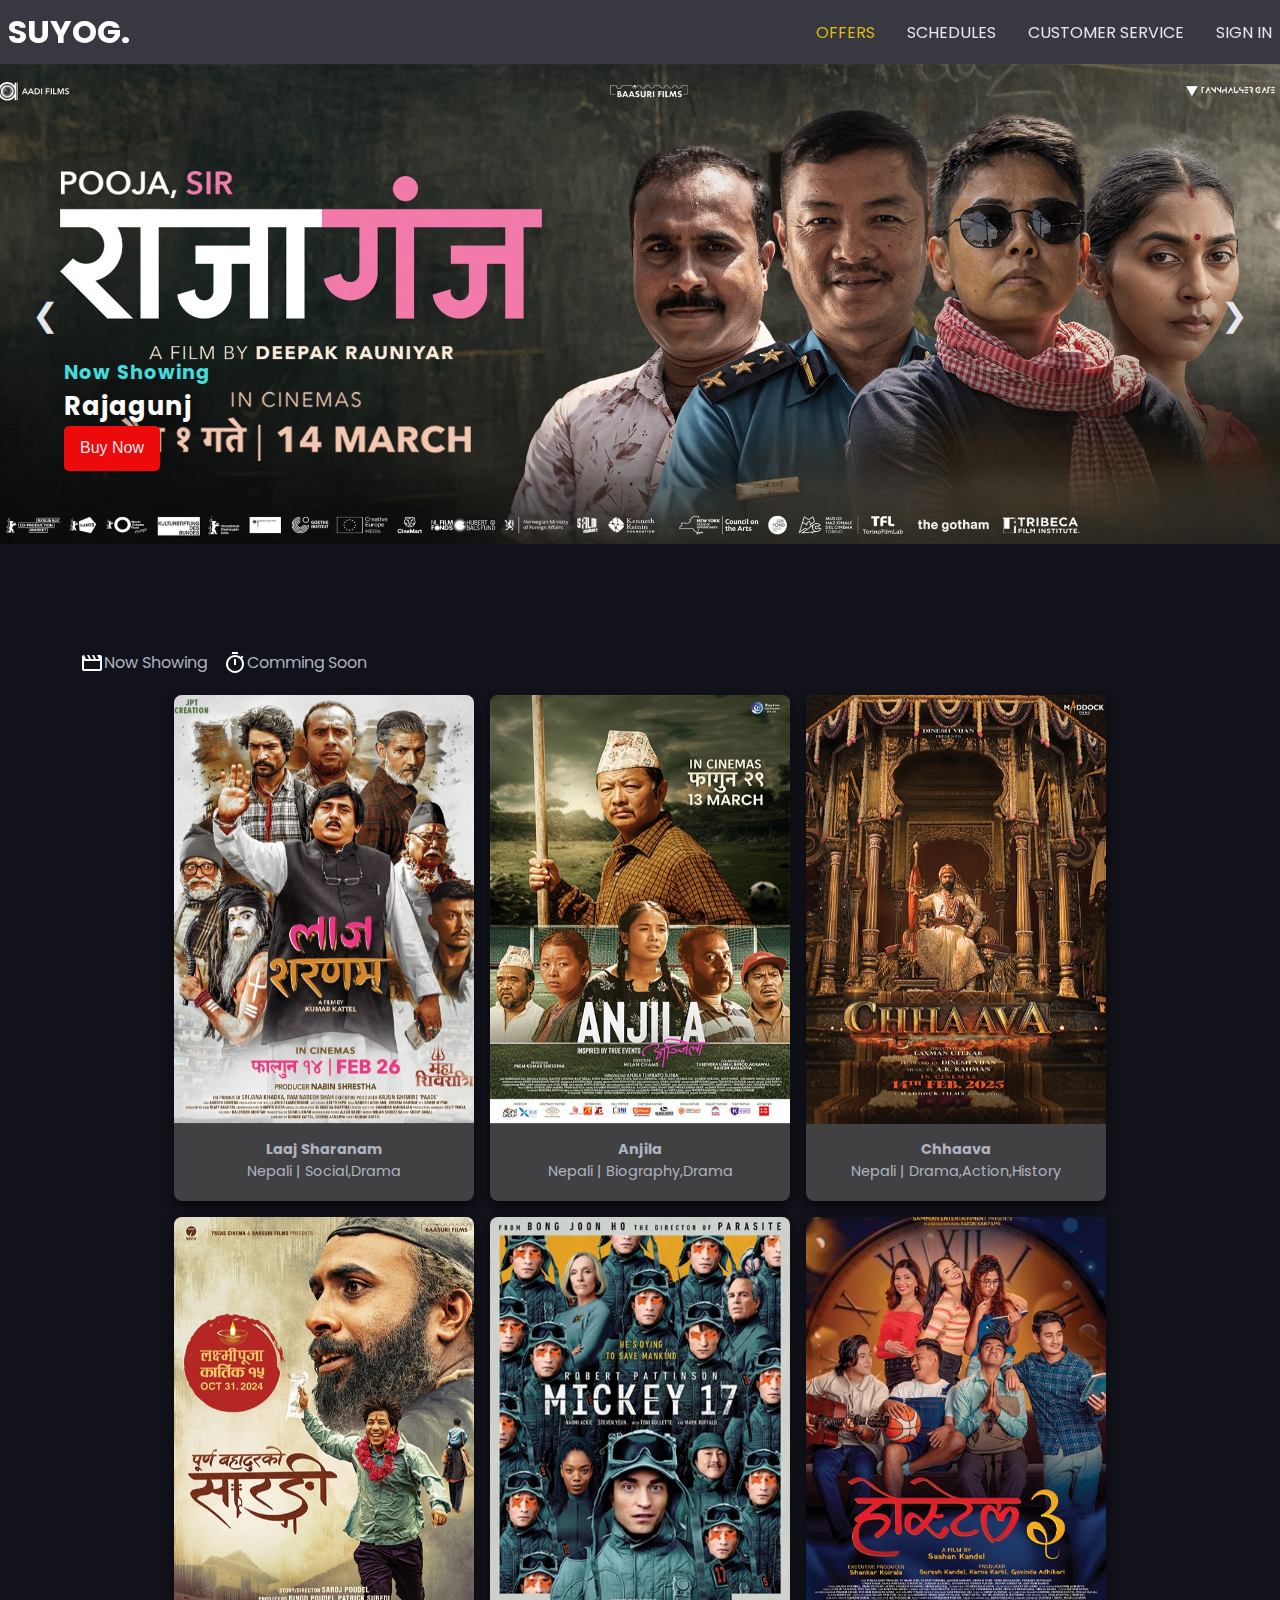
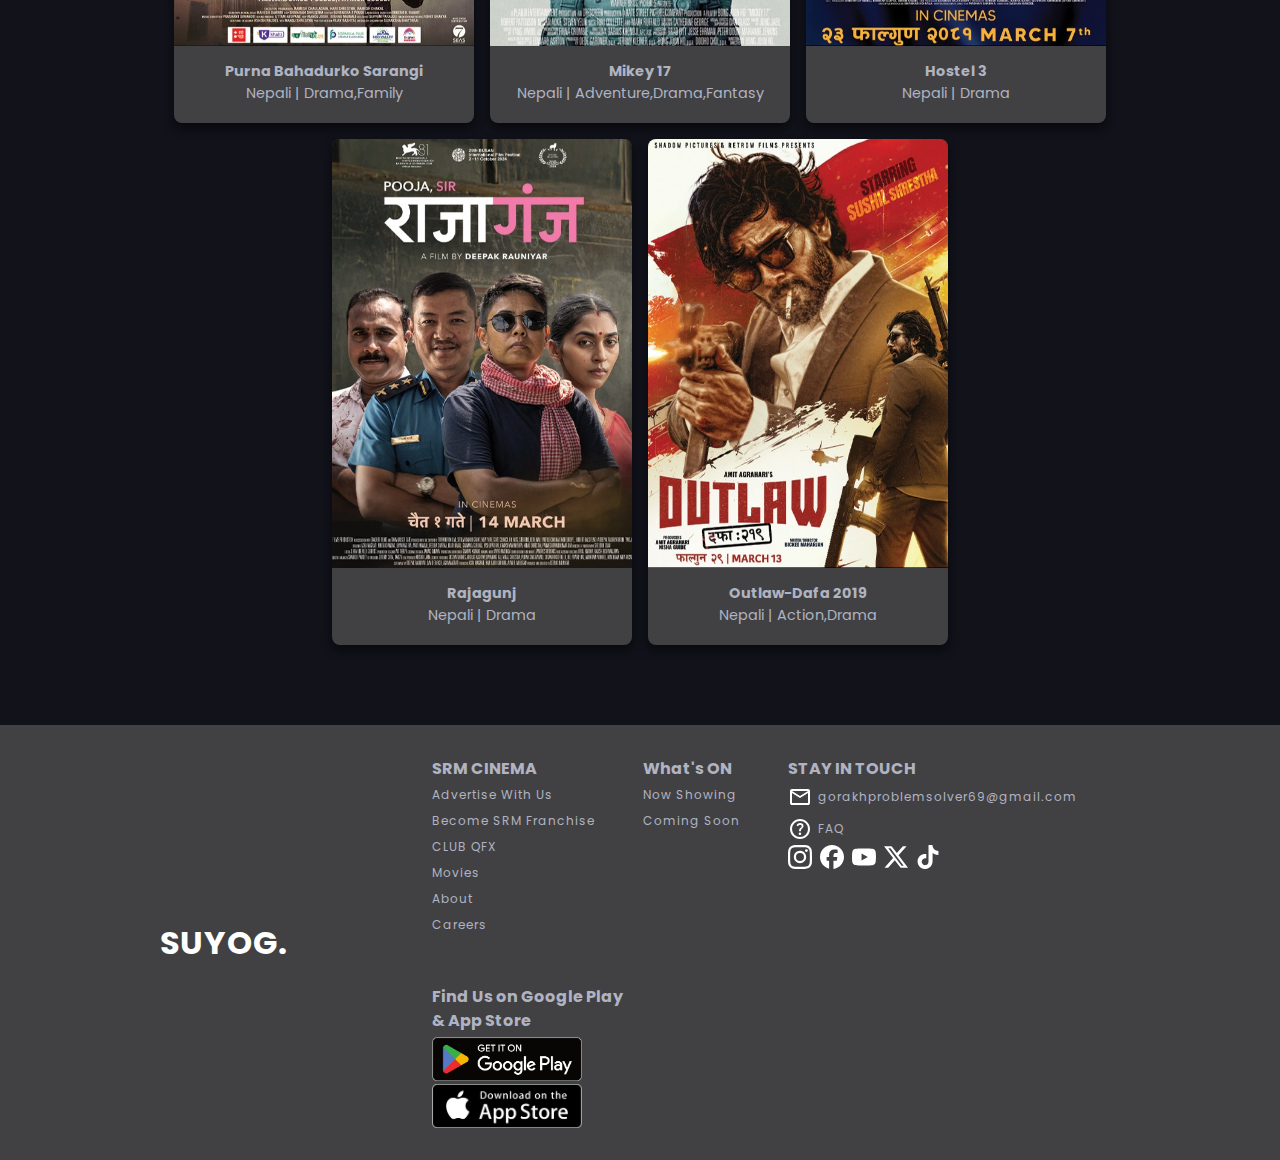
==== Ticket-booking/index.html @ 9e6533c9 "udpate" ====
<!DOCTYPE html>
<html lang="en">
  <head>
    <meta charset="UTF-8" />
    <meta name="viewport" content="width=device-width, initial-scale=1.0" />
    <title>Online Ticket Booking System</title>
    <link rel="stylesheet" href="style.css" />
    <script type="text/javascript" src="app.js" defer></script>
  </head>
  <body>
    <div id="root">
      <div class="app" id="app">
        <div class="navbar">
          <div class="logo">
            <h1>SUYOG.</h1>
          </div>
          <ul class="nav-links">
            <li class="nav-link"><a href="#">Offers</a></li>
            <li class="nav-link"><a href="#">Schedules</a></li>
            <li class="nav-link"><a href="#">Customer Service</a></li>
            <li class="nav-link"><a href="#">Sign In</a></li>
            <li id="open" onclick="openSlider()"><svg xmlns="http://www.w3.org/2000/svg" height="24px" viewBox="0 -960 960 960" width="24px" fill="#e3e3e3"><path d="M120-240v-80h720v80H120Zm0-200v-80h720v80H120Zm0-200v-80h720v80H120Z"/></svg></li>
          </ul>
        </div>

        <div class="sidebar">
          <ul class="side-links">
            <li class="side-link" onclick="closeSlider()"><svg xmlns="http://www.w3.org/2000/svg" viewBox="0 -960 960 960" fill="#e3e3e3"><path d="m256-200-56-56 224-224-224-224 56-56 224 224 224-224 56 56-224 224 224 224-56 56-224-224-224 224Z"/></svg></li>
            <li class="side-link hover"><a href="#">Cusomer Service</a></li>
            <li class="side-link hover"><a href="#">Schedules</a></li>
            <li class="side-link hover"><a href="#">Offers</a></li>
            <li class="side-link hover"><a href="#">Privacy Policy</a></li>
            <li class="side-link hover"><a href="#">Terms and Services</a></li>
            <div class="login-btn">
              <a href="#">Sign In</a>
            </div>
          </ul>
        </div>

        <div class="home">
          <div class="slider-container">
            <div class="slide">
              <div class="slider">
                <img
                  src="./assets/1741675901266-rajagunjbanner.jpg"
                  alt=""
                />
                <div class="banner-text">
                  <h6>Now Showing</h6>
                  <h1>Rajagunj</h1>
                  <button>Buy Now</button>
                </div>
              </div>
    
              <div class="slider">
                <img
                  src="./assets/1741675747371-anjilabanner.jpg"
                  alt=""
                />
                <div class="banner-text">
                  <h6>Now Showing</h6>
                  <h1>Anjila</h1>
                  <button>Buy Now</button>
                </div>
              </div>
    
              <div class="slider">
                <img
                  src="./assets/1741675829315-outlawbanner.jpg"
                  alt=""
                />
                <div class="banner-text">
                  <h6>Now Showing</h6>
                  <h1>Outlaw-Dafa 219</h1>
                  <button>Buy Now</button>
                </div>
              </div>
    
              <div class="slider">
                <img
                  src="./assets/1741675901266-rajagunjbanner.jpg"
                  alt=""
                />
                <div class="banner-text">
                  <h6>Now Showing</h6>
                  <h1>Rajagunj</h1>
                  <button>Buy Now</button>
                </div>
              </div>
    
              <div class="slider">
                <img
                  src="./assets/1741675747371-anjilabanner.jpg"
                  alt=""
                />
                <div class="banner-text">
                  <h6>Now Showing</h6>
                  <h1>Outlaw- Dafa 219</h1>
                  <button>Buy Now</button>
                </div>
              </div>
            </div>
            <div class="controls">
              <div class="left" onclick="prevSlide()">&#10094</div>
              <div class="right" onclick="nextSlide()">&#10095</div>
            </div>
          </div>

          <div class="movies-container">
            <div class="title">
              <ul>
                <li>
                  <svg xmlns="http://www.w3.org/2000/svg" height="24px" viewBox="0 -960 960 960" width="24px" fill="#e3e3e3"><path d="m160-800 80 160h120l-80-160h80l80 160h120l-80-160h80l80 160h120l-80-160h120q33 0 56.5 23.5T880-720v480q0 33-23.5 56.5T800-160H160q-33 0-56.5-23.5T80-240v-480q0-33 23.5-56.5T160-800Zm0 240v320h640v-320H160Zm0 0v320-320Z"/></svg>
                  <span>Now Showing</span>
                </li>
                <li>
                  <svg xmlns="http://www.w3.org/2000/svg" height="24px" viewBox="0 -960 960 960" width="24px" fill="#e3e3e3"><path d="M360-840v-80h240v80H360Zm80 440h80v-240h-80v240Zm40 320q-74 0-139.5-28.5T226-186q-49-49-77.5-114.5T120-440q0-74 28.5-139.5T226-694q49-49 114.5-77.5T480-800q62 0 119 20t107 58l56-56 56 56-56 56q38 50 58 107t20 119q0 74-28.5 139.5T734-186q-49 49-114.5 77.5T480-80Zm0-80q116 0 198-82t82-198q0-116-82-198t-198-82q-116 0-198 82t-82 198q0 116 82 198t198 82Zm0-280Z"/></svg>
                  <span>Comming Soon</span>
                </li>
              </ul>
            </div>
            <div class="movies">
              <div data-socials="Buy Now" class="movie-card">
                <img src="./assets/1.jpg" alt="movie-poster" loading="lazy">
                <div class="movie-info">
                  <h2>Laaj Sharanam</h2>
                  <span>Nepali | Social,Drama</span>
                </div>
              </div>
              <div data-socials="Buy Now" class="movie-card">
                <img src="./assets/2.jpg" alt="movie-poster" loading="lazy">
                <div class="movie-info">
                  <h2>Anjila</h2>
                  <span>Nepali | Biography,Drama</span>
                </div>
              </div>
              <div data-socials="Buy Now" class="movie-card">
                <img src="./assets/3.jpg" alt="movie-poster" loading="lazy">
                <div class="movie-info">
                  <h2>Chhaava</h2>
                  <span>Nepali | Drama,Action,History</span>
                </div>
              </div>
              <div data-socials="Buy Now" class="movie-card">
                <img src="./assets/4.jpg" alt="movie-poster" loading="lazy">
                <div class="movie-info">
                  <h2>Purna Bahadurko Sarangi</h2>
                  <span>Nepali | Drama,Family</span>
                </div>
              </div>
              <div data-socials="Buy Now" class="movie-card">
                <img src="./assets/5.jpg" alt="movie-poster" loading="lazy">
                <div class="movie-info">
                  <h2>Mikey 17</h2>
                  <span>Nepali | Adventure,Drama,Fantasy</span>
                </div>
              </div>
              <div data-socials="Buy Now" class="movie-card">
                <img src="./assets/6.jpg" alt="movie-poster" loading="lazy">
                <div class="movie-info">
                  <h2>Hostel 3</h2>
                  <span>Nepali | Drama</span>
                </div>
              </div>
              <div data-socials="Buy Now" class="movie-card">
                <img src="./assets/7.jpg" alt="movie-poster" loading="lazy">
                <div class="movie-info">
                  <h2>Rajagunj</h2>
                  <span>Nepali | Drama</span>
                </div>
              </div>
              <div data-socials="Buy Now" class="movie-card">
                <img src="./assets/8.jpg" alt="movie-poster" loading="lazy">
                <div class="movie-info">
                  <h2>Outlaw-Dafa 2019</h2>
                  <span>Nepali | Action,Drama</span>
                </div>
              </div>
            </div>
          </div>
        </div>
        <div class="footer">
          <div class="footer-left">
            <div class="footer-logo">
              <h1>SUYOG.</h1>
            </div>
          </div>
          <div class="footer-right">
            <div class="footer-links-cont">
              <div class="links-1">
                <h4>SRM CINEMA</h4>
                <ul>
                  <li><a href="#">Advertise With Us</a></li>
                  <li><a href="#">Become SRM Franchise</a></li>
                  <li><a href="#">CLUB QFX</a></li>
                  <li><a href="#">Movies</a></li>
                  <li><a href="#">About</a></li>
                  <li><a href="#">Careers</a></li>
                </ul>
              </div>
              
              <div class="links-2">
                <h4>What's ON</h4>
                <ul>
                  <li><a href="#">Now Showing</a></li>
                  <li><a href="#">Coming Soon</a></li>
                </ul>
              </div>

              <div class="links-3">
                <h4>STAY IN TOUCH</h4>
                <ul>
                  <li class="gorakh">
                    <a href="#">
                    <svg xmlns="http://www.w3.org/2000/svg" height="24px" viewBox="0 -960 960 960" width="24px" fill="#e3e3e3"><path d="M160-160q-33 0-56.5-23.5T80-240v-480q0-33 23.5-56.5T160-800h640q33 0 56.5 23.5T880-720v480q0 33-23.5 56.5T800-160H160Zm320-280L160-640v400h640v-400L480-440Zm0-80 320-200H160l320 200ZM160-640v-80 480-400Z"/></svg>
                    <span>gorakhproblemsolver69@gmail.com</span>
                    </a>
                  </li>
                  <li class="gorakh">
                    <a href="#">
                    <svg xmlns="http://www.w3.org/2000/svg" height="24px" viewBox="0 -960 960 960" width="24px" fill="#e3e3e3"><path d="M478-240q21 0 35.5-14.5T528-290q0-21-14.5-35.5T478-340q-21 0-35.5 14.5T428-290q0 21 14.5 35.5T478-240Zm-36-154h74q0-33 7.5-52t42.5-52q26-26 41-49.5t15-56.5q0-56-41-86t-97-30q-57 0-92.5 30T342-618l66 26q5-18 22.5-39t53.5-21q32 0 48 17.5t16 38.5q0 20-12 37.5T506-526q-44 39-54 59t-10 73Zm38 314q-83 0-156-31.5T197-197q-54-54-85.5-127T80-480q0-83 31.5-156T197-763q54-54 127-85.5T480-880q83 0 156 31.5T763-763q54 54 85.5 127T880-480q0 83-31.5 156T763-197q-54 54-127 85.5T480-80Zm0-80q134 0 227-93t93-227q0-134-93-227t-227-93q-134 0-227 93t-93 227q0 134 93 227t227 93Zm0-320Z"/></svg>
                    <span>FAQ</span>
                    </a>
                  </li>
                  <div class="social-links">
                    <a style="--accent-icon:#FF0069;" href="#">
                      <svg role="img" viewBox="0 0 24 24" xmlns="http://www.w3.org/2000/svg"><title>Instagram</title><path d="M7.0301.084c-1.2768.0602-2.1487.264-2.911.5634-.7888.3075-1.4575.72-2.1228 1.3877-.6652.6677-1.075 1.3368-1.3802 2.127-.2954.7638-.4956 1.6365-.552 2.914-.0564 1.2775-.0689 1.6882-.0626 4.947.0062 3.2586.0206 3.6671.0825 4.9473.061 1.2765.264 2.1482.5635 2.9107.308.7889.72 1.4573 1.388 2.1228.6679.6655 1.3365 1.0743 2.1285 1.38.7632.295 1.6361.4961 2.9134.552 1.2773.056 1.6884.069 4.9462.0627 3.2578-.0062 3.668-.0207 4.9478-.0814 1.28-.0607 2.147-.2652 2.9098-.5633.7889-.3086 1.4578-.72 2.1228-1.3881.665-.6682 1.0745-1.3378 1.3795-2.1284.2957-.7632.4966-1.636.552-2.9124.056-1.2809.0692-1.6898.063-4.948-.0063-3.2583-.021-3.6668-.0817-4.9465-.0607-1.2797-.264-2.1487-.5633-2.9117-.3084-.7889-.72-1.4568-1.3876-2.1228C21.2982 1.33 20.628.9208 19.8378.6165 19.074.321 18.2017.1197 16.9244.0645 15.6471.0093 15.236-.005 11.977.0014 8.718.0076 8.31.0215 7.0301.0839m.1402 21.6932c-1.17-.0509-1.8053-.2453-2.2287-.408-.5606-.216-.96-.4771-1.3819-.895-.422-.4178-.6811-.8186-.9-1.378-.1644-.4234-.3624-1.058-.4171-2.228-.0595-1.2645-.072-1.6442-.079-4.848-.007-3.2037.0053-3.583.0607-4.848.05-1.169.2456-1.805.408-2.2282.216-.5613.4762-.96.895-1.3816.4188-.4217.8184-.6814 1.3783-.9003.423-.1651 1.0575-.3614 2.227-.4171 1.2655-.06 1.6447-.072 4.848-.079 3.2033-.007 3.5835.005 4.8495.0608 1.169.0508 1.8053.2445 2.228.408.5608.216.96.4754 1.3816.895.4217.4194.6816.8176.9005 1.3787.1653.4217.3617 1.056.4169 2.2263.0602 1.2655.0739 1.645.0796 4.848.0058 3.203-.0055 3.5834-.061 4.848-.051 1.17-.245 1.8055-.408 2.2294-.216.5604-.4763.96-.8954 1.3814-.419.4215-.8181.6811-1.3783.9-.4224.1649-1.0577.3617-2.2262.4174-1.2656.0595-1.6448.072-4.8493.079-3.2045.007-3.5825-.006-4.848-.0608M16.953 5.5864A1.44 1.44 0 1 0 18.39 4.144a1.44 1.44 0 0 0-1.437 1.4424M5.8385 12.012c.0067 3.4032 2.7706 6.1557 6.173 6.1493 3.4026-.0065 6.157-2.7701 6.1506-6.1733-.0065-3.4032-2.771-6.1565-6.174-6.1498-3.403.0067-6.156 2.771-6.1496 6.1738M8 12.0077a4 4 0 1 1 4.008 3.9921A3.9996 3.9996 0 0 1 8 12.0077"/></svg>
                    </a>
                    <a style="--accent-icon:#0866FF;" href="#">
                      <svg role="img" viewBox="0 0 24 24" xmlns="http://www.w3.org/2000/svg"><title>Facebook</title><path d="M9.101 23.691v-7.98H6.627v-3.667h2.474v-1.58c0-4.085 1.848-5.978 5.858-5.978.401 0 .955.042 1.468.103a8.68 8.68 0 0 1 1.141.195v3.325a8.623 8.623 0 0 0-.653-.036 26.805 26.805 0 0 0-.733-.009c-.707 0-1.259.096-1.675.309a1.686 1.686 0 0 0-.679.622c-.258.42-.374.995-.374 1.752v1.297h3.919l-.386 2.103-.287 1.564h-3.246v8.245C19.396 23.238 24 18.179 24 12.044c0-6.627-5.373-12-12-12s-12 5.373-12 12c0 5.628 3.874 10.35 9.101 11.647Z"/></svg>
                    </a>
                    <a style="--accent-icon:#FF0000;" href="#">
                      <svg role="img" viewBox="0 0 24 24" xmlns="http://www.w3.org/2000/svg"><title>YouTube</title><path d="M23.498 6.186a3.016 3.016 0 0 0-2.122-2.136C19.505 3.545 12 3.545 12 3.545s-7.505 0-9.377.505A3.017 3.017 0 0 0 .502 6.186C0 8.07 0 12 0 12s0 3.93.502 5.814a3.016 3.016 0 0 0 2.122 2.136c1.871.505 9.376.505 9.376.505s7.505 0 9.377-.505a3.015 3.015 0 0 0 2.122-2.136C24 15.93 24 12 24 12s0-3.93-.502-5.814zM9.545 15.568V8.432L15.818 12l-6.273 3.568z"/></svg>
                    </a>
                    <a style="--accent-icon:#000000;" href="#">
                      <svg role="img" viewBox="0 0 24 24" xmlns="http://www.w3.org/2000/svg"><title>X</title><path d="M18.901 1.153h3.68l-8.04 9.19L24 22.846h-7.406l-5.8-7.584-6.638 7.584H.474l8.6-9.83L0 1.154h7.594l5.243 6.932ZM17.61 20.644h2.039L6.486 3.24H4.298Z"/></svg>
                    </a>
                    <a style="--accent-icon:#000000;" href="#">
                      <svg role="img" viewBox="0 0 24 24" xmlns="http://www.w3.org/2000/svg"><title>TikTok</title><path d="M12.525.02c1.31-.02 2.61-.01 3.91-.02.08 1.53.63 3.09 1.75 4.17 1.12 1.11 2.7 1.62 4.24 1.79v4.03c-1.44-.05-2.89-.35-4.2-.97-.57-.26-1.1-.59-1.62-.93-.01 2.92.01 5.84-.02 8.75-.08 1.4-.54 2.79-1.35 3.94-1.31 1.92-3.58 3.17-5.91 3.21-1.43.08-2.86-.31-4.08-1.03-2.02-1.19-3.44-3.37-3.65-5.71-.02-.5-.03-1-.01-1.49.18-1.9 1.12-3.72 2.58-4.96 1.66-1.44 3.98-2.13 6.15-1.72.02 1.48-.04 2.96-.04 4.44-.99-.32-2.15-.23-3.02.37-.63.41-1.11 1.04-1.36 1.75-.21.51-.15 1.07-.14 1.61.24 1.64 1.82 3.02 3.5 2.87 1.12-.01 2.19-.66 2.77-1.61.19-.33.4-.67.41-1.06.1-1.79.06-3.57.07-5.36.01-4.03-.01-8.05.02-12.07z"/></svg>
                    </a>
                  </div>
                </ul>
              </div>

              <div class="links-4">
                <h4>Find Us on Google Play <br>
                 & App Store </h4>
                <a href="#">
                  <img src="./assets/Google_Play_Store_badge_EN.7796d8ab.png" alt="google_play_store">
                </a>
                <a href="#">
                  <img src="./assets/Download_on_the_App_Store_Badge.svg.e25727d7.png" alt="apple_store">
                </a>
              </div>
            </div>
          </div>
        </div>
      </div>
    </div>
  </body>
</html>
---- Ticket-booking/style.css ----
@import url("https://fonts.googleapis.com/css2?family=Poppins:ital,wght@0,100;0,200;0,300;0,400;0,500;0,600;0,700;0,800;0,900;1,100;1,200;1,300;1,400;1,500;1,600;1,700;1,800;1,900&display=swap");
@import url("https://fonts.googleapis.com/css2?family=Anton&display=swap");

* {
  padding: 0;
  margin: 0;
  box-sizing: border-box;
  /* outline: 1px solid red; */
}

:root {
  --base-clr: #11121a;
  --line-clr: #42434a;
  --hover-clr: #222533;
  --pure-white: #ffffff;
  --text-clr: #e6e6ef;
  --accent-clr: #5e63ff;
  --secondary-text-clr: #b0b3c1;
  --pure-dark: #000000;
  --exp-color: #0a0f1e;
}

html {
  background-color: var(--base-clr);
}

a,
h1,
h2,
h3,
h4,
h5,
h6,
span,
p {
  text-decoration: none;
  line-height: 1.5;
  color: var(--secondary-text-clr);
}

span {
  color: var(--secondary-text-clr);
  line-height: 1.5;
}

li {
  list-style-type: none;
}

svg {
  height: 32px;
  fill: var(--pure-white);
}

/*====== BODY =======*/

body {
  height: 100dvh;
  width: 100%;
  max-width: 1600px;
  min-height: 100dvh;
  margin: 0 auto;
  font-family: "Poppins", sans-serif;
  scroll-behavior: smooth;
  background-color: var(--base-clr);
}

.app {
  width: 100%;
  background-color: var(--base-clr);
}

/*====== NAVIGATION BAR =======*/

.navbar {
  width: 100%;
  display: flex;
  align-items: center;
  padding: 0.5em;
  background-color: #42434acb;
  position: sticky;
  align-self: start;
  z-index: 10;
  top: 0;
}

.logo {
  margin-right: auto;
  position: relative;
}

.logo h1 {
  color: var(--pure-white);
}

.nav-links {
  display: flex;
  align-items: center;
  gap: 2em;
}

#open{
  display: none;
}

@media (max-width:700px){
  .nav-link{
    display: none;
  }

  #open{
    display: block;
  }
}

.nav-links li:nth-child(1) a {
  color: #e1bc17;
}

.nav-link a {
  text-transform: uppercase;
  color: var(--text-clr);
}

/*====== SIDEBAR =======*/
.sidebar {
  display: flex;
  background-color: #414143;
  width: 300px;
  height: 100dvh;
  position: fixed;
  right: -100%;
  z-index: 10;
  top: 0;
  transition: 300ms ease;
}


.sidebar.show{
  right: 0;
}

.side-links {
  display: flex;
  flex-direction: column;
  font-size: 1em;
  width: 100%;
}

.side-link {
  display: flex;
  padding: 0.85em;
  width: 100%;
  transition: 300ms ease;
}

.login-btn{
  display: flex;
  justify-content: center;
  margin-top:1em;
}

.login-btn a{
  background-color: blue;
  padding: .6em 1.2em;
  border-radius: 5px;
  transition: 300ms ease;
}

.login-btn a:hover{
  background-color: var(--hover-clr);
}

.hover:hover {
  background-color: var(--hover-clr);
}
.side-link svg {
  height: 54px;
  border-radius: 10px;
  transition: 300ms ease;
}

.side-link svg:hover {
  background-color: var(--hover-clr);
}



/*====== SLIDER =======*/

.home {
  min-height: 100dvh;
  display: flex;
  justify-content: center;
  align-items: center;
  flex-direction: column;
}

.slider-container {
  width: 100%;
  height: 100%;
  overflow: hidden;
  position: relative;
}

.slide {
  display: flex;
  /* overflow: hidden; */
  position: relative;
  transition: 300ms ease-in-out;
}

.slider {
  min-width: 100%;
  position: relative;
}

.slider img {
  width: 100%;
  object-fit: cover;
}

.banner-text {
  position: absolute;
  width: 100%;
  bottom: 0;
  /* top: 0;
  display: flex;
  flex-direction: column;
  justify-content: flex-end; */
  padding: 5em 4em;
}

.banner-text h6 {
  color: rgb(68, 219, 219);
  font-size: 1.2em;
  letter-spacing: 1px;
  word-spacing: 1px;
}

.banner-text h1 {
  font-size: clamp(1em, 2vw, 3em);
  /* font-size: 3em; */
  letter-spacing: 1px;
  word-spacing: 1px;
  color: var(--pure-white);
  text-shadow: 0 5px 10px rgba(0, 0, 0, 0.5);
}

.banner-text button {
  max-width: 120px;
  padding: 0.85em 1em;
  border-radius: 5px;
  font-size: 1em;
  border: none;
  background-color: #ec0a0a;
  color: var(--text-clr);
  box-shadow: 0 0 10px rgba(0, 0, 0, 0.05);
  transition: 300ms ease;
}

.banner-text button:hover {
  background-color: #1f1480fd;
}

.controls {
  display: flex;
  justify-content: center;
  gap: 5em;
  position: absolute;
  top: 40%;
  display: flex;
  justify-content: space-between;
  width: 100%;
}

.right,
.left {
  color: var(--text-clr);
  font-size: 2em;
  cursor: pointer;
  display: flex;
  padding: 1em;
  /* border-radius: 50%;
  padding: .2em .5em;
  background-color: rgba(0, 0, 0, 0.5); */
}

.right:hover,
.left:hover {
  color: rgba(0, 0, 0, 0.8);
}

/*====== MOVIES =======*/

.movies-container {
  width: 100%;
  padding: 5em;
}

.title ul {
  display: flex;
  gap: 1em;
}

.title li {
  display: flex;
  align-items: center;
  padding: 1em 0;
}

.movies {
  display: flex;
  gap: 1em;
  justify-content: center;
  align-items: center;
  flex-wrap: wrap;
}

.movie-card,
.movie-card-cs {
  background-color: #414143;
  border-radius: 8px;
  position: relative;
  box-shadow: 0 5px 10px rgba(0, 0, 0, 0.5);
}

.movie-card img,
.movie-card-cs img {
  width: 300px;
  border-radius: 8px 8px 0 0;
}

.movie-info {
  text-align: center;
  padding: 0.5em 0;
  min-height: 70px;
  overflow: hidden;
  line-height: 0;
}

.movie-info h2,
.movie-info span {
  font-size: 0.9em;
}

.movie-card::after,
.movie-card-cs::after {
  content: attr(data-socials);
  font-size: 1.2em;
  color: var(--text-clr);
  z-index: 10;
  position: absolute;
  top: 50%;
  left: 50%;
  transform: translate(-50%, 360%);
  padding: 0.2em 0.5em;
  border-radius: 10px;
  background-color: rgb(82, 178, 186);
  opacity: 0;
  transition: 300ms ease-in-out;
}

.movie-card:hover::after,
.movie-card-cs:hover::after {
  transform: translate(-50%, 50%);
  opacity: 1;
}

/*====== FOOTER =======*/

.footer {
  display: flex;
  padding: 2em 1em;
  background-color: #414143;
}

.footer-left {
  flex: 1;
  display: flex;
  justify-content: center;
  align-items: center;
}

.footer-logo h1 {
  color: var(--pure-white);
  letter-spacing: 1px;
}

.footer-right {
  flex: 2;
  display: flex;
  align-items: center;
  flex-direction: column;
}

.footer-links-cont {
  display: flex;
  gap: 3em;
  flex-wrap: wrap;
}

.links-1 a,
.links-2 a,
.links-3 a,
.links-4 a {
  font-size: 12px;
  letter-spacing: 1px;
  line-height: 2em;
  display: inline-flex;
  transition: 300ms ease;
}

.links-1 a:hover,
.links-2 a:hover,
.links-3 a:hover,
.links-4 a:hover {
  transform: scale(1.1);
}

.gorakh a {
  display: flex;
  align-items: center;
  gap: 0.5em;
}

.social-links {
  display: flex;
  gap: 0.5em;
}

.social-links svg {
  height: 24px;
  transition: 300ms ease;
}

.social-links svg:hover {
  fill: var(--accent-icon);
}

.links-4 {
  display: flex;
  flex-direction: column;
  gap: 0.2em;
}

.links-4 h4 {
  text-align: left;
}

.links-4 img {
  width: 150px;
}
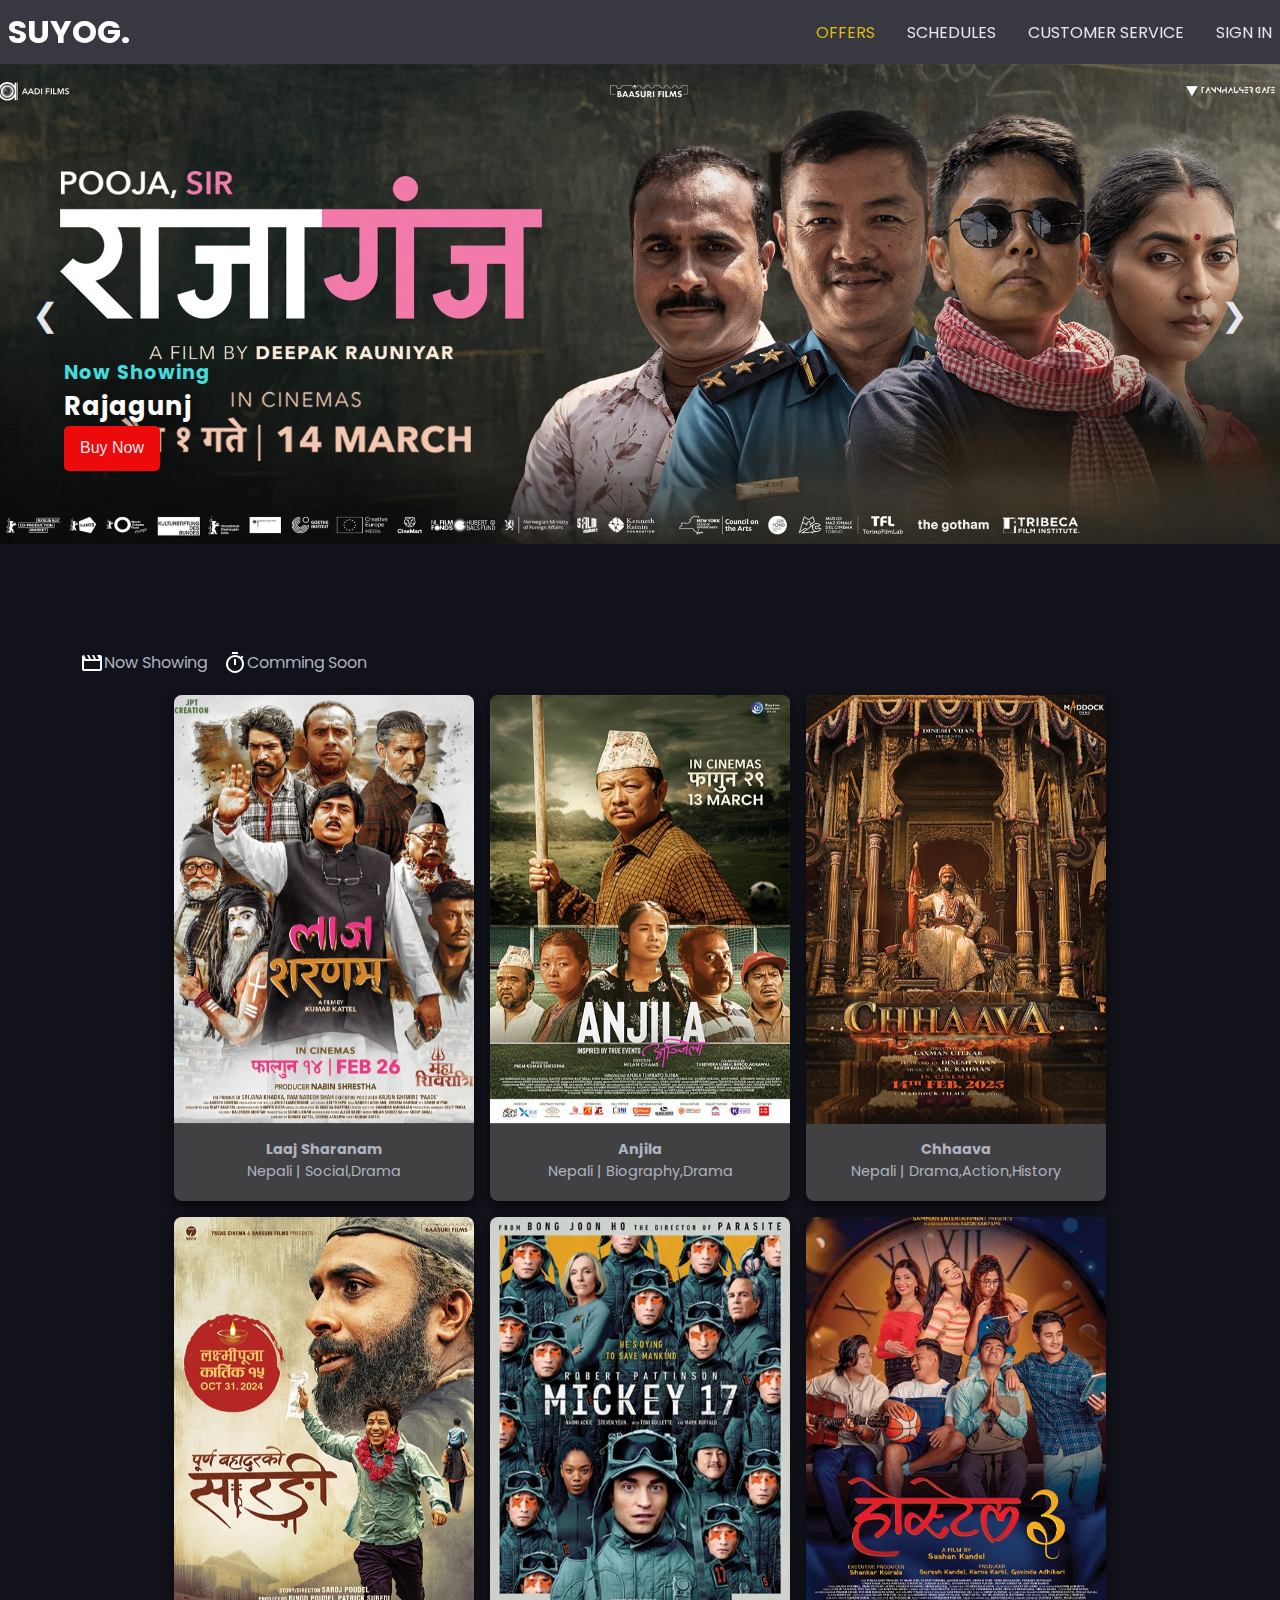
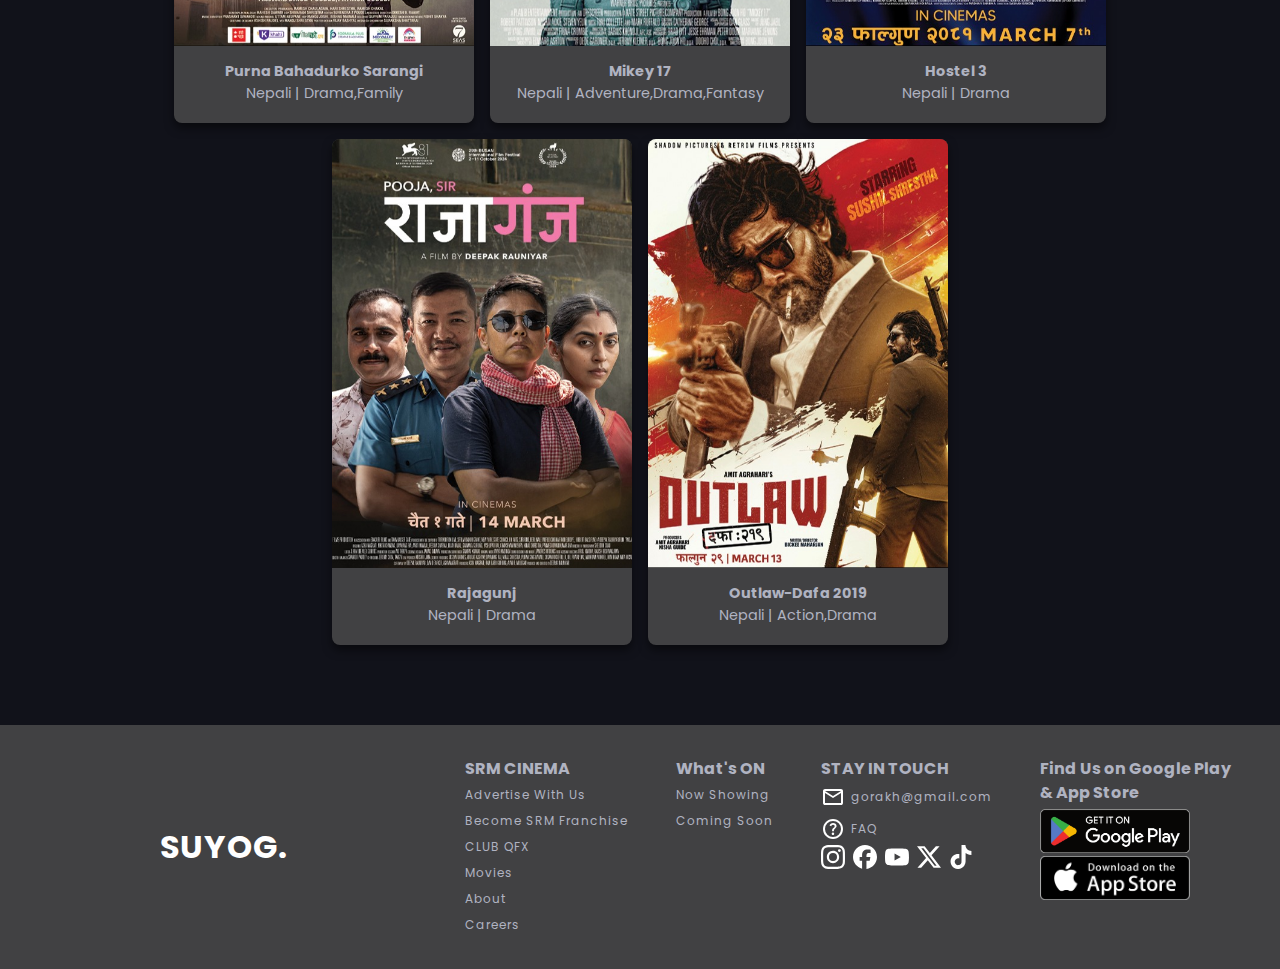
==== commit 339f936a: "update" ====
--- a/Ticket-booking/index.html
+++ b/Ticket-booking/index.html
@@ -193,7 +193,7 @@
                   <li><a href="#">Advertise With Us</a></li>
                   <li><a href="#">Become SRM Franchise</a></li>
                   <li><a href="#">CLUB QFX</a></li>
-                  <li><a href="#">Movies</a></li>
+                  <li><a href="index.html">Movies</a></li>
                   <li><a href="#">About</a></li>
                   <li><a href="#">Careers</a></li>
                 </ul>
@@ -202,8 +202,8 @@
               <div class="links-2">
                 <h4>What's ON</h4>
                 <ul>
-                  <li><a href="#">Now Showing</a></li>
-                  <li><a href="#">Coming Soon</a></li>
+                  <li><a href="index.html">Now Showing</a></li>
+                  <li><a href="comming_soon.html">Coming Soon</a></li>
                 </ul>
               </div>
 
@@ -211,9 +211,9 @@
                 <h4>STAY IN TOUCH</h4>
                 <ul>
                   <li class="gorakh">
-                    <a href="#">
+                    <a href="mailto:suyogido@gmail.com">
                     <svg xmlns="http://www.w3.org/2000/svg" height="24px" viewBox="0 -960 960 960" width="24px" fill="#e3e3e3"><path d="M160-160q-33 0-56.5-23.5T80-240v-480q0-33 23.5-56.5T160-800h640q33 0 56.5 23.5T880-720v480q0 33-23.5 56.5T800-160H160Zm320-280L160-640v400h640v-400L480-440Zm0-80 320-200H160l320 200ZM160-640v-80 480-400Z"/></svg>
-                    <span>gorakhproblemsolver69@gmail.com</span>
+                    <span>gorakh@gmail.com</span>
                     </a>
                   </li>
                   <li class="gorakh">
--- a/Ticket-booking/style.css
+++ b/Ticket-booking/style.css
@@ -115,6 +115,27 @@
 
 .nav-links li:nth-child(1) a {
   color: #e1bc17;
+}
+
+.nav-link{
+  position: relative;
+}
+
+.nav-link::after{
+  content: '';
+  position: absolute;
+  height: 4px;
+  width: 100%;
+  background-color: #2bd8ad;
+  left: 0;
+  bottom: 0;
+  transform: scaleX(0);
+  transition: 300ms ease;
+  transform-origin: left;
+}
+
+.nav-link:hover::after{
+  transform: scalex(1);
 }
 
 .nav-link a {
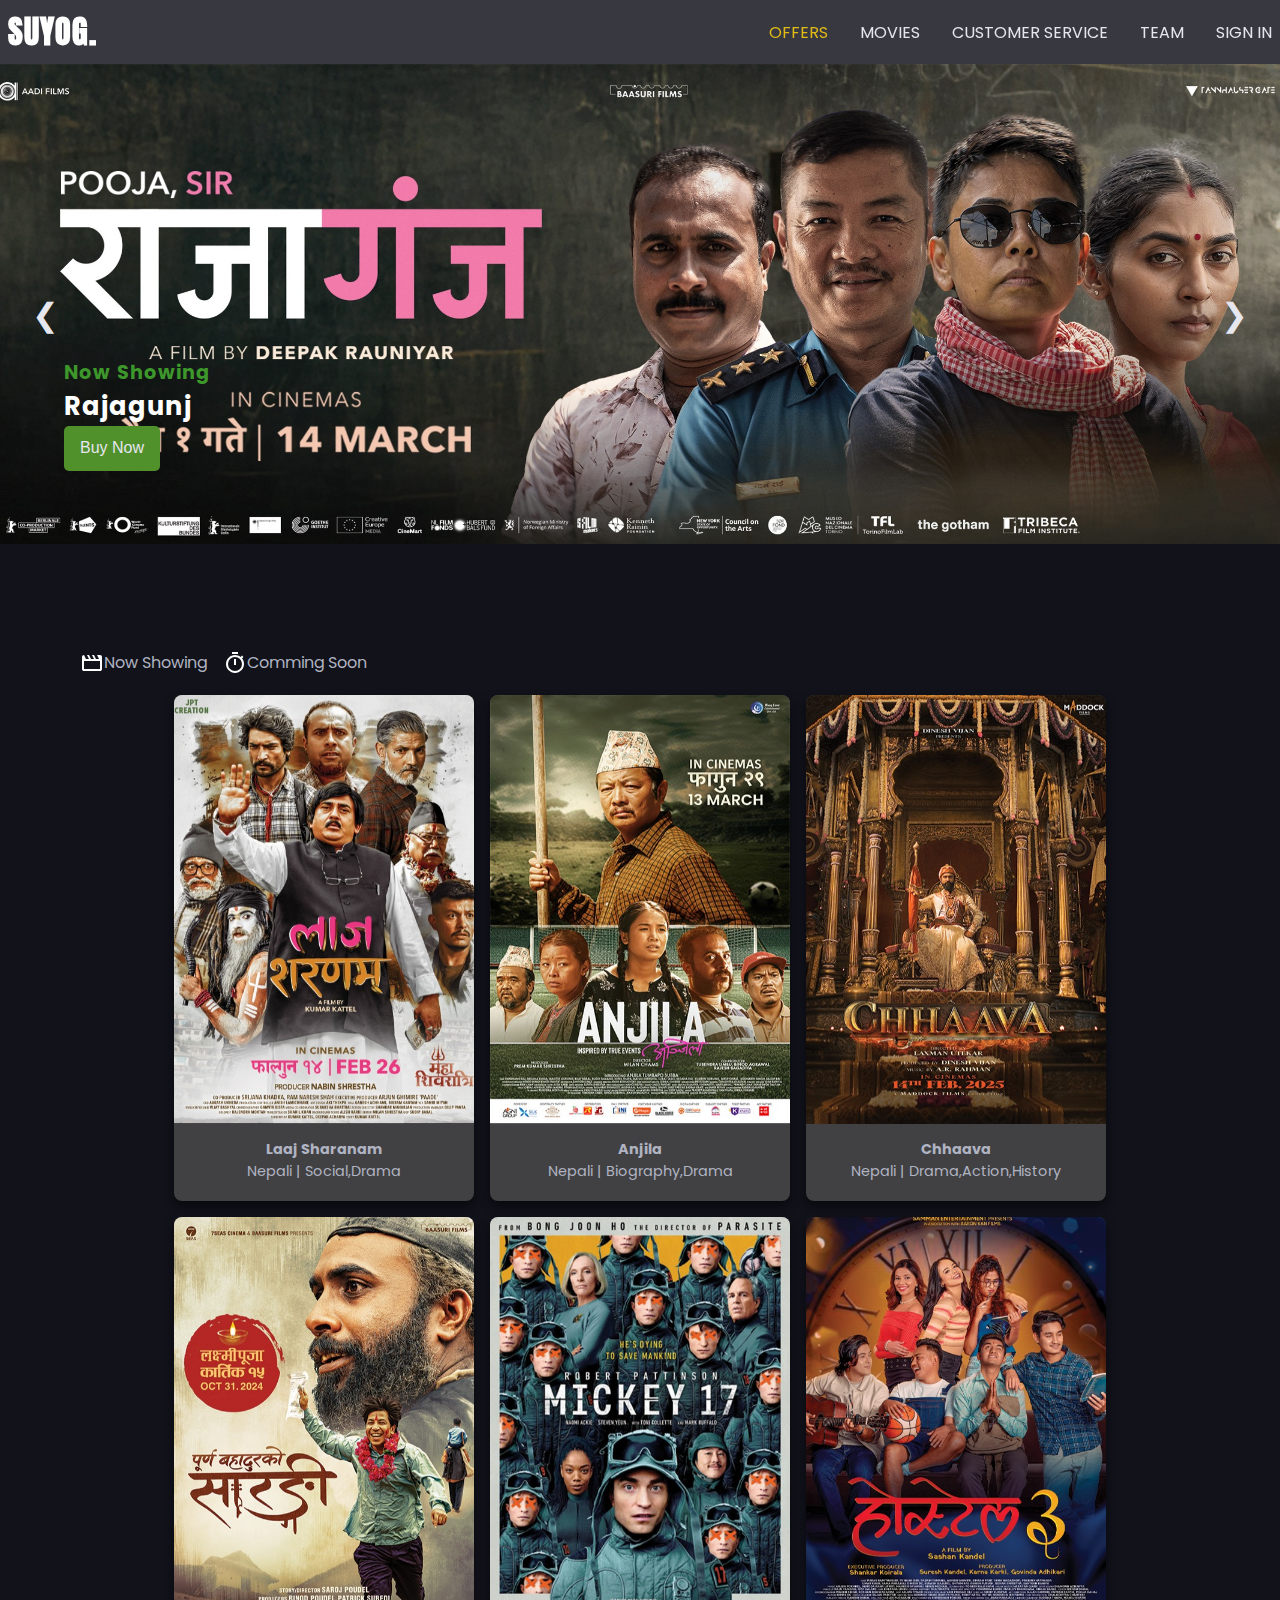
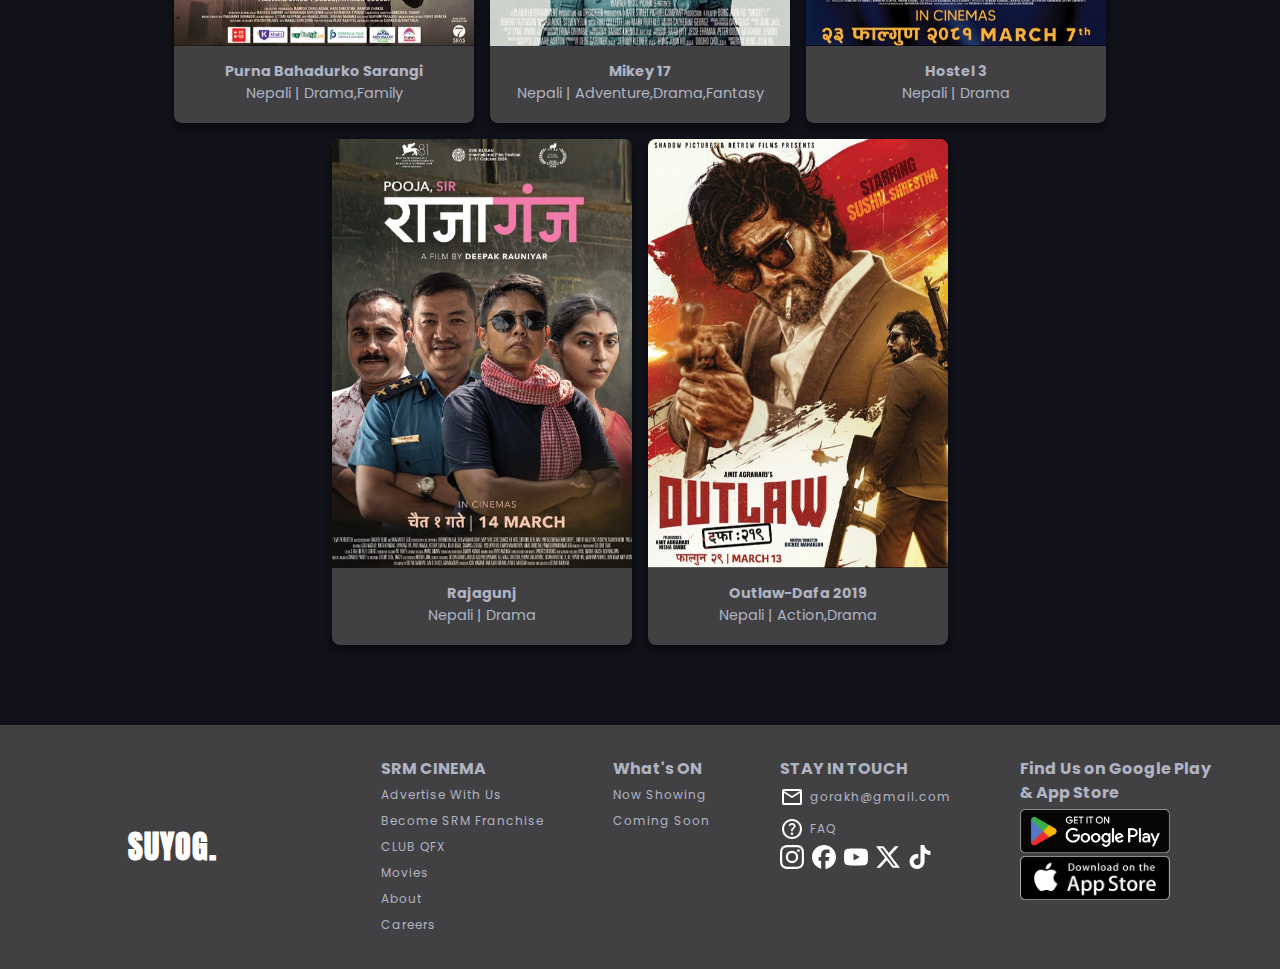
==== commit 8754cbc8: "update" ====
--- a/Ticket-booking/index.html
+++ b/Ticket-booking/index.html
@@ -4,22 +4,31 @@
     <meta charset="UTF-8" />
     <meta name="viewport" content="width=device-width, initial-scale=1.0" />
     <title>Online Ticket Booking System</title>
-    <link rel="stylesheet" href="style.css" />
-    <script type="text/javascript" src="app.js" defer></script>
+    <link rel="stylesheet" href="./css/style.css" />
+    <script type="text/javascript" src="./js/app.js" defer></script>
   </head>
   <body>
     <div id="root">
       <div class="app" id="app">
         <div class="navbar">
           <div class="logo">
-            <h1>SUYOG.</h1>
+            <a href="index.html">
+              <h1>SUYOG.</h1>
+            </a>
           </div>
           <ul class="nav-links">
             <li class="nav-link"><a href="#">Offers</a></li>
-            <li class="nav-link"><a href="#">Schedules</a></li>
+            <li class="nav-link dropdown">
+              <a href="#">Movies</a>
+              <ul class="dropdown-menu">
+                <li><a href="index.html">Now Showing</a></li>
+                <li><a href="comming_soon.html">Coming Soon</a></li>
+              </ul>
+            </li>
             <li class="nav-link"><a href="#">Customer Service</a></li>
-            <li class="nav-link"><a href="#">Sign In</a></li>
-            <li id="open" onclick="openSlider()"><svg xmlns="http://www.w3.org/2000/svg" height="24px" viewBox="0 -960 960 960" width="24px" fill="#e3e3e3"><path d="M120-240v-80h720v80H120Zm0-200v-80h720v80H120Zm0-200v-80h720v80H120Z"/></svg></li>
+            <li class="nav-link"><a href="team.html">Team</a></li>
+            <li class="nav-link"><a href="./login_reg/signin.html">Sign In</a></li>
+            <li id="open" onclick="openSlider()"><svg xmlns="http://www.w3.org/2000/svg" viewBox="0 -960 960 960" fill="#e3e3e3"><path d="M120-240v-80h720v80H120Zm0-200v-80h720v80H120Zm0-200v-80h720v80H120Z"/></svg></li>
           </ul>
         </div>
 
--- a/Ticket-booking/css/style.css
+++ b/Ticket-booking/css/style.css
@@ -0,0 +1,514 @@
+@import url("https://fonts.googleapis.com/css2?family=Poppins:ital,wght@0,100;0,200;0,300;0,400;0,500;0,600;0,700;0,800;0,900;1,100;1,200;1,300;1,400;1,500;1,600;1,700;1,800;1,900&display=swap");
+@import url("https://fonts.googleapis.com/css2?family=Anton&display=swap");
+
+* {
+  padding: 0;
+  margin: 0;
+  box-sizing: border-box;
+  /* outline: 1px solid red; */
+}
+
+:root {
+  --base-clr: #11121a;
+  --line-clr: #42434a;
+  --hover-clr: #222533;
+  --pure-white: #ffffff;
+  --text-clr: #e6e6ef;
+  --accent-clr: #5e63ff;
+  --secondary-text-clr: #b0b3c1;
+  --pure-dark: #000000;
+  --exp-color: #0a0f1e;
+}
+
+html {
+  background-color: var(--base-clr);
+}
+
+a,
+h1,
+h2,
+h3,
+h4,
+h5,
+h6,
+span,
+p {
+  text-decoration: none;
+  line-height: 1.5;
+  color: var(--secondary-text-clr);
+}
+
+span {
+  color: var(--secondary-text-clr);
+  line-height: 1.5;
+}
+
+li {
+  list-style-type: none;
+}
+
+svg {
+  height: 32px;
+  fill: var(--pure-white);
+}
+
+/*====== BODY =======*/
+
+body {
+  height: 100dvh;
+  width: 100%;
+  max-width: 1600px;
+  min-height: 100dvh;
+  margin: 0 auto;
+  font-family: "Poppins", sans-serif;
+  scroll-behavior: smooth;
+  background-color: var(--base-clr);
+}
+
+.app {
+  width: 100%;
+  background-color: var(--base-clr);
+}
+
+/*====== NAVIGATION BAR =======*/
+
+.navbar {
+  width: 100%;
+  display: flex;
+  align-items: center;
+  padding: 0.5em;
+  background-color: #42434acb;
+  position: sticky;
+  align-self: start;
+  z-index: 10;
+  top: 0;
+}
+
+.logo {
+  margin-right: auto;
+  position: relative;
+  font-family: "Anton", sans-serif;
+  letter-spacing: 1px;
+}
+
+.logo h1 {
+  color: var(--pure-white);
+}
+
+.nav-links {
+  display: flex;
+  align-items: center;
+  gap: 2em;
+}
+
+#open {
+  display: none;
+}
+
+@media (max-width: 700px) {
+  .nav-link {
+    display: none;
+  }
+
+  #open {
+    display: block;
+  }
+}
+
+.nav-link:nth-child(1) a {
+  color: #e1bc17;
+}
+
+.nav-link {
+  position: relative;
+}
+
+.nav-link::after {
+  content: "";
+  position: absolute;
+  height: 4px;
+  width: 100%;
+  background-color: #2bd8ad;
+  left: 0;
+  bottom: 0;
+  transform: scaleX(0);
+  transition: 300ms ease;
+  transform-origin: left;
+}
+
+.nav-link:hover::after {
+  transform: scalex(1);
+}
+
+.nav-link a {
+  text-transform: uppercase;
+  color: var(--text-clr);
+}
+
+.dropdown{
+  position: relative;
+  transition: 300ms ease;
+}
+
+.dropdown-menu{
+  position: absolute;
+  display: flex;
+  flex-direction: column;
+  text-align: center;
+  gap: 1em;
+  width: 150px;
+  padding: 1em 0;
+  display: none;
+  border-radius: 10px;
+  transition: 300ms ease;
+  background-color: #414143d2;
+}
+
+.dropdown:hover .dropdown-menu,.dropdown-menu a:hover{
+  display: block;
+  color: var(--hover-clr);
+}
+
+
+/*====== SIDEBAR =======*/
+.sidebar {
+  display: flex;
+  background-color: #414143;
+  width: 300px;
+  height: 100dvh;
+  position: fixed;
+  right: -100%;
+  z-index: 10;
+  top: 0;
+  transition: 300ms ease;
+}
+
+.sidebar.show {
+  right: 0;
+}
+
+#open svg{
+  height: 38px;
+}
+
+.side-links {
+  display: flex;
+  flex-direction: column;
+  font-size: 1em;
+  width: 100%;
+}
+
+.side-link {
+  display: flex;
+  padding: 0.85em;
+  width: 100%;
+  transition: 300ms ease;
+}
+
+.login-btn {
+  display: flex;
+  justify-content: center;
+  margin-top: 1em;
+}
+
+.login-btn a {
+  background-color: blue;
+  padding: 0.6em 1.2em;
+  border-radius: 5px;
+  transition: 300ms ease;
+}
+
+.login-btn a:hover {
+  background-color: var(--hover-clr);
+}
+
+.hover:hover {
+  background-color: var(--hover-clr);
+}
+.side-link svg {
+  height: 54px;
+  border-radius: 10px;
+  transition: 300ms ease;
+}
+
+.side-link svg:hover {
+  background-color: var(--hover-clr);
+}
+
+/*====== SLIDER =======*/
+
+.home {
+  min-height: 100dvh;
+  display: flex;
+  justify-content: center;
+  align-items: center;
+  flex-direction: column;
+}
+
+.slider-container {
+  width: 100%;
+  height: 100%;
+  overflow: hidden;
+  position: relative;
+}
+
+.slide {
+  display: flex;
+  /* overflow: hidden; */
+  position: relative;
+  transition: 300ms ease-in-out;
+}
+
+.slider {
+  min-width: 100%;
+  position: relative;
+}
+
+.slider img {
+  width: 100%;
+  object-fit: cover;
+}
+
+.banner-text {
+  position: absolute;
+  bottom: 0;
+  padding: 5em 4em;
+}
+
+.banner-text h6 {
+  color: rgb(61, 151, 43);
+  font-size: 1.2em;
+  letter-spacing: 1px;
+  word-spacing: 1px;
+}
+
+.banner-text h1 {
+  font-size: clamp(1em, 2vw, 3em);
+  /* font-size: 3em; */
+  letter-spacing: 1px;
+  word-spacing: 1px;
+  color: var(--pure-white);
+  text-shadow: 0 5px 10px rgba(0, 5px, 10px, 0.5);
+}
+
+.banner-text button {
+  max-width: 120px;
+  padding: 0.85em 1em;
+  border-radius: 5px;
+  font-size: 1em;
+  border: none;
+  background-color: #50912b;
+  color: var(--text-clr);
+  box-shadow: 0 0 10px rgba(0, 0, 0, 0.05);
+  transition: 300ms ease;
+}
+
+.banner-text button:hover {
+  background-color: #1f1480fd;
+}
+
+.controls {
+  display: flex;
+  justify-content: center;
+  gap: 5em;
+  position: absolute;
+  top: 40%;
+  display: flex;
+  justify-content: space-between;
+  width: 100%;
+}
+
+.right,
+.left {
+  color: var(--text-clr);
+  font-size: 2em;
+  cursor: pointer;
+  display: flex;
+  padding: 1em;
+  /* border-radius: 50%;
+  padding: .2em .5em;
+  background-color: rgba(0, 0, 0, 0.5); */
+}
+
+.right:hover,
+.left:hover {
+  color: rgba(0, 0, 0, 0.8);
+}
+
+/*====== MOVIES =======*/
+
+.movies-container {
+  width: 100%;
+  padding: 5em;
+}
+
+.title ul {
+  display: flex;
+  gap: 1em;
+
+}
+
+.title li {
+  display: flex;
+  align-items: center;
+  padding: 1em 0;
+}
+
+.movies {
+  display: flex;
+  gap: 1em;
+  justify-content: center;
+  align-items: center;
+  flex-wrap: wrap;
+}
+
+.movie-card,
+.movie-card-cs {
+  background-color: #414143;
+  border-radius: 8px;
+  position: relative;
+  box-shadow: 0 5px 10px rgba(0, 0, 0, 0.5);
+}
+
+.movie-card img,
+.movie-card-cs img {
+  width: 300px;
+  border-radius: 8px 8px 0 0;
+}
+
+.movie-info {
+  text-align: center;
+  padding: 0.5em 0;
+  min-height: 70px;
+  overflow: hidden;
+  line-height: 0;
+}
+
+.movie-info h2,
+.movie-info span {
+  font-size: 0.9em;
+}
+
+.movie-card::after,
+.movie-card-cs::after {
+  content: attr(data-socials);
+  font-size: 1.2em;
+  color: var(--text-clr);
+  z-index: 10;
+  position: absolute;
+  top: 50%;
+  left: 50%;
+  transform: translate(-50%, 360%);
+  padding: 0.2em 0.5em;
+  border-radius: 10px;
+  background-color: rgb(82, 178, 186);
+  opacity: 0;
+  transition: 300ms ease-in-out;
+}
+
+.movie-card:hover::after,
+.movie-card-cs:hover::after {
+  transform: translate(-50%, 50%);
+  opacity: 1;
+}
+
+/*====== FOOTER =======*/
+
+.footer {
+  display: flex;
+  padding: 2em 1em;
+  background-color: #414143;
+}
+
+.footer-left {
+  flex: 1;
+  display: flex;
+  justify-content: center;
+  align-items: center;
+}
+
+.footer-logo h1 {
+  color: var(--pure-white);
+  letter-spacing: 1px;
+  font-family: "Anton", sans-serif;
+}
+
+.footer-right {
+  flex: 3;
+  display: flex;
+  align-items: center;
+  flex-direction: column;
+}
+
+.footer-links-cont {
+  display: flex;
+  width: 100%;
+  gap: 1em;
+  justify-content: space-evenly;
+  flex-wrap: wrap;
+}
+
+@media (max-width: 700px) {
+  .footer-right{
+    flex:1;
+  }
+
+  .links-1,
+  .links-2,
+  .links-3,
+  .links-4 {
+    width: 100%;
+  }
+}
+
+.links-1 a,
+.links-2 a,
+.links-3 a,
+.links-4 a {
+  font-size: 12px;
+  letter-spacing: 1px;
+  line-height: 2em;
+  display: inline-flex;
+  transition: 300ms ease;
+}
+
+.links-1 a:hover,
+.links-2 a:hover,
+.links-3 a:hover,
+.links-4 a:hover {
+  transform: scale(1.1);
+}
+
+.gorakh a {
+  display: flex;
+  align-items: center;
+  gap: 0.5em;
+}
+
+.social-links {
+  display: flex;
+  gap: 0.5em;
+}
+
+.social-links svg {
+  height: 24px;
+  transition: 300ms ease;
+}
+
+.social-links svg:hover {
+  fill: var(--accent-icon);
+}
+
+.links-4 {
+  display: flex;
+  flex-direction: column;
+  gap: 0.2em;
+}
+
+.links-4 h4 {
+  text-align: left;
+}
+
+.links-4 img {
+  width: 150px;
+}
